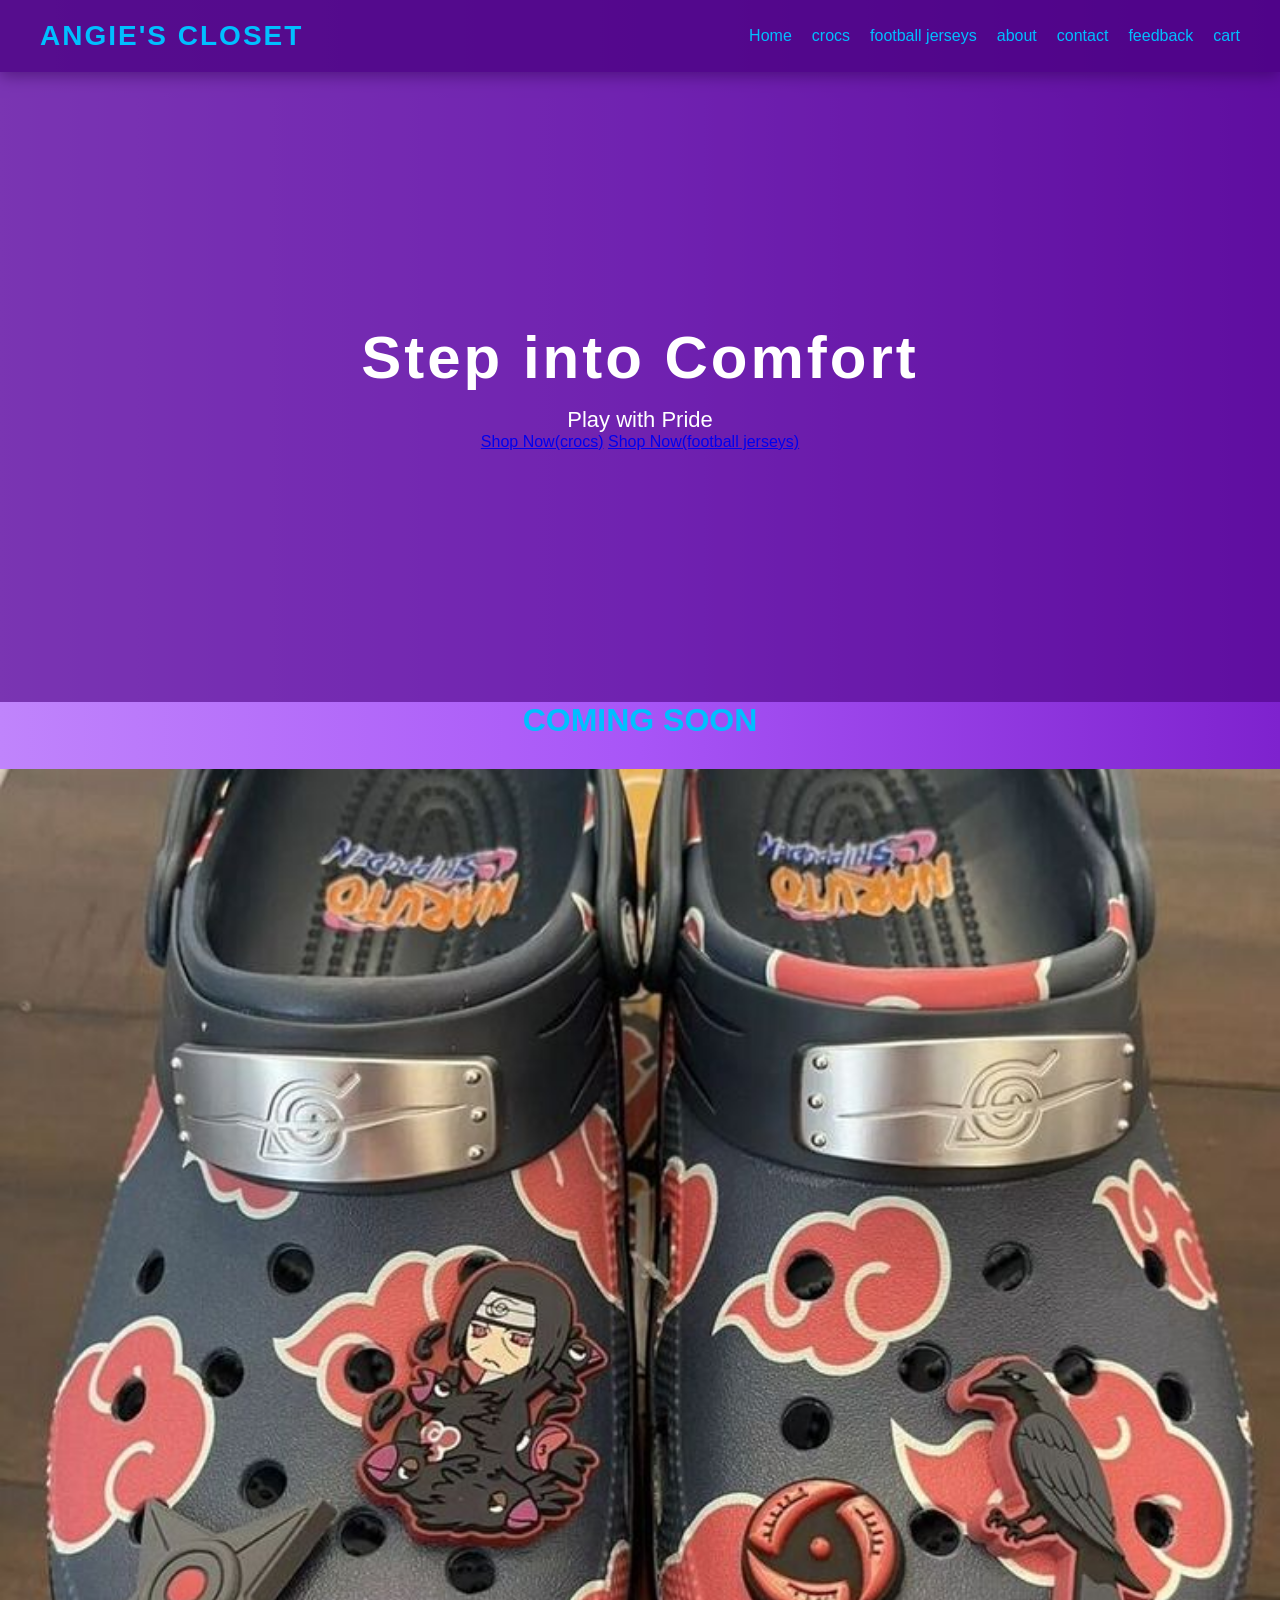
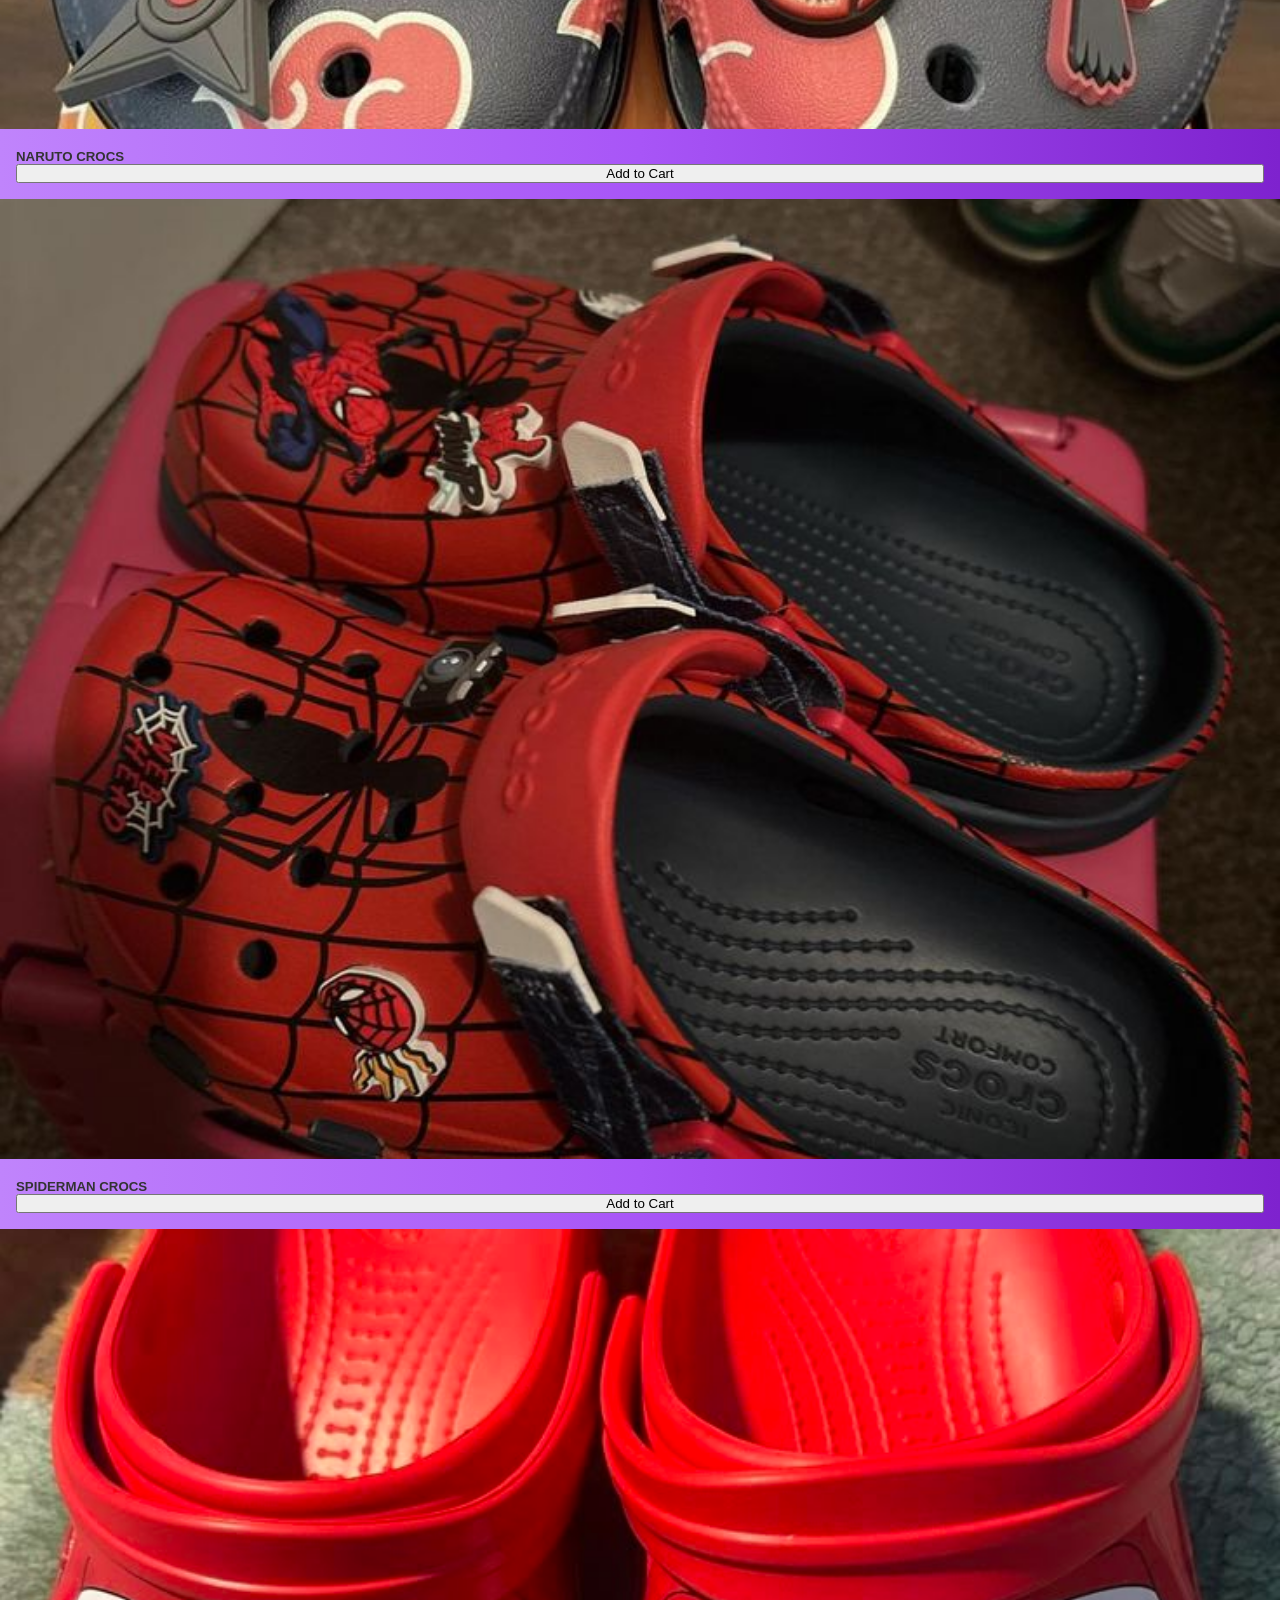
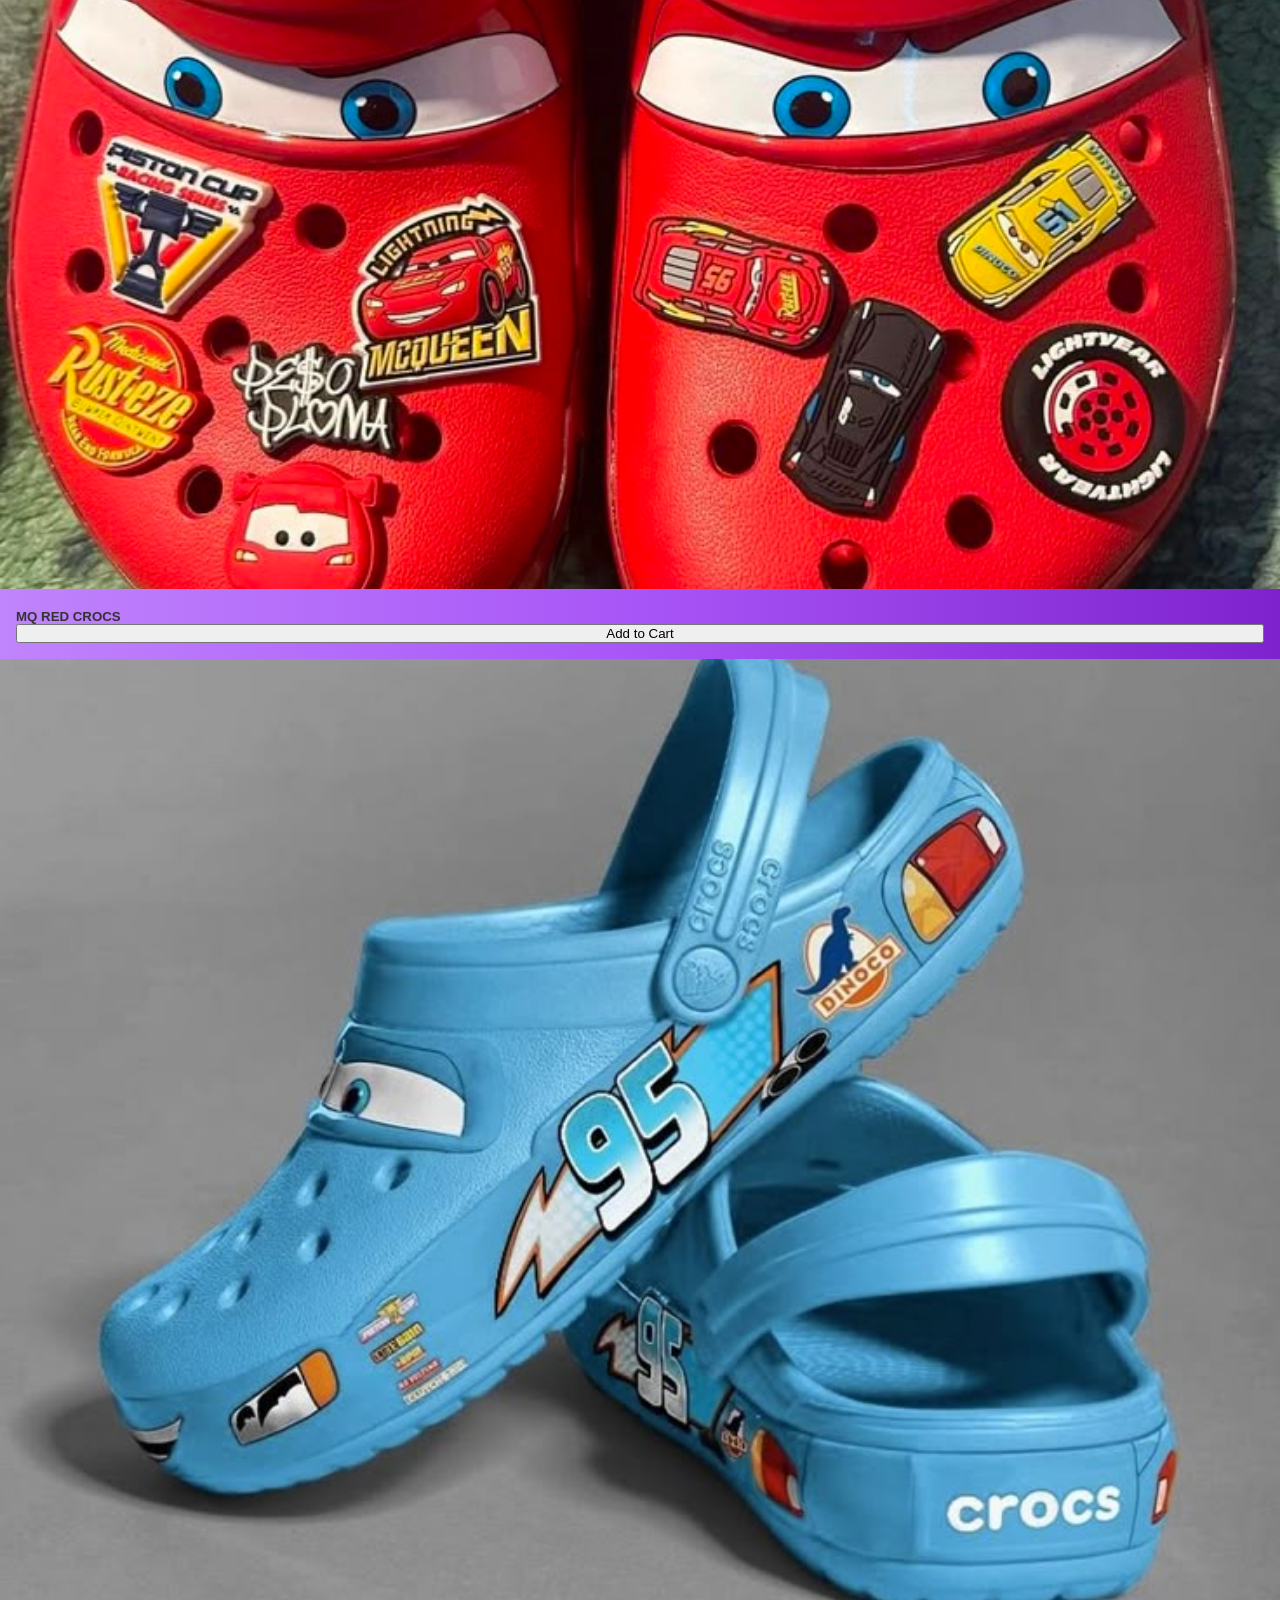
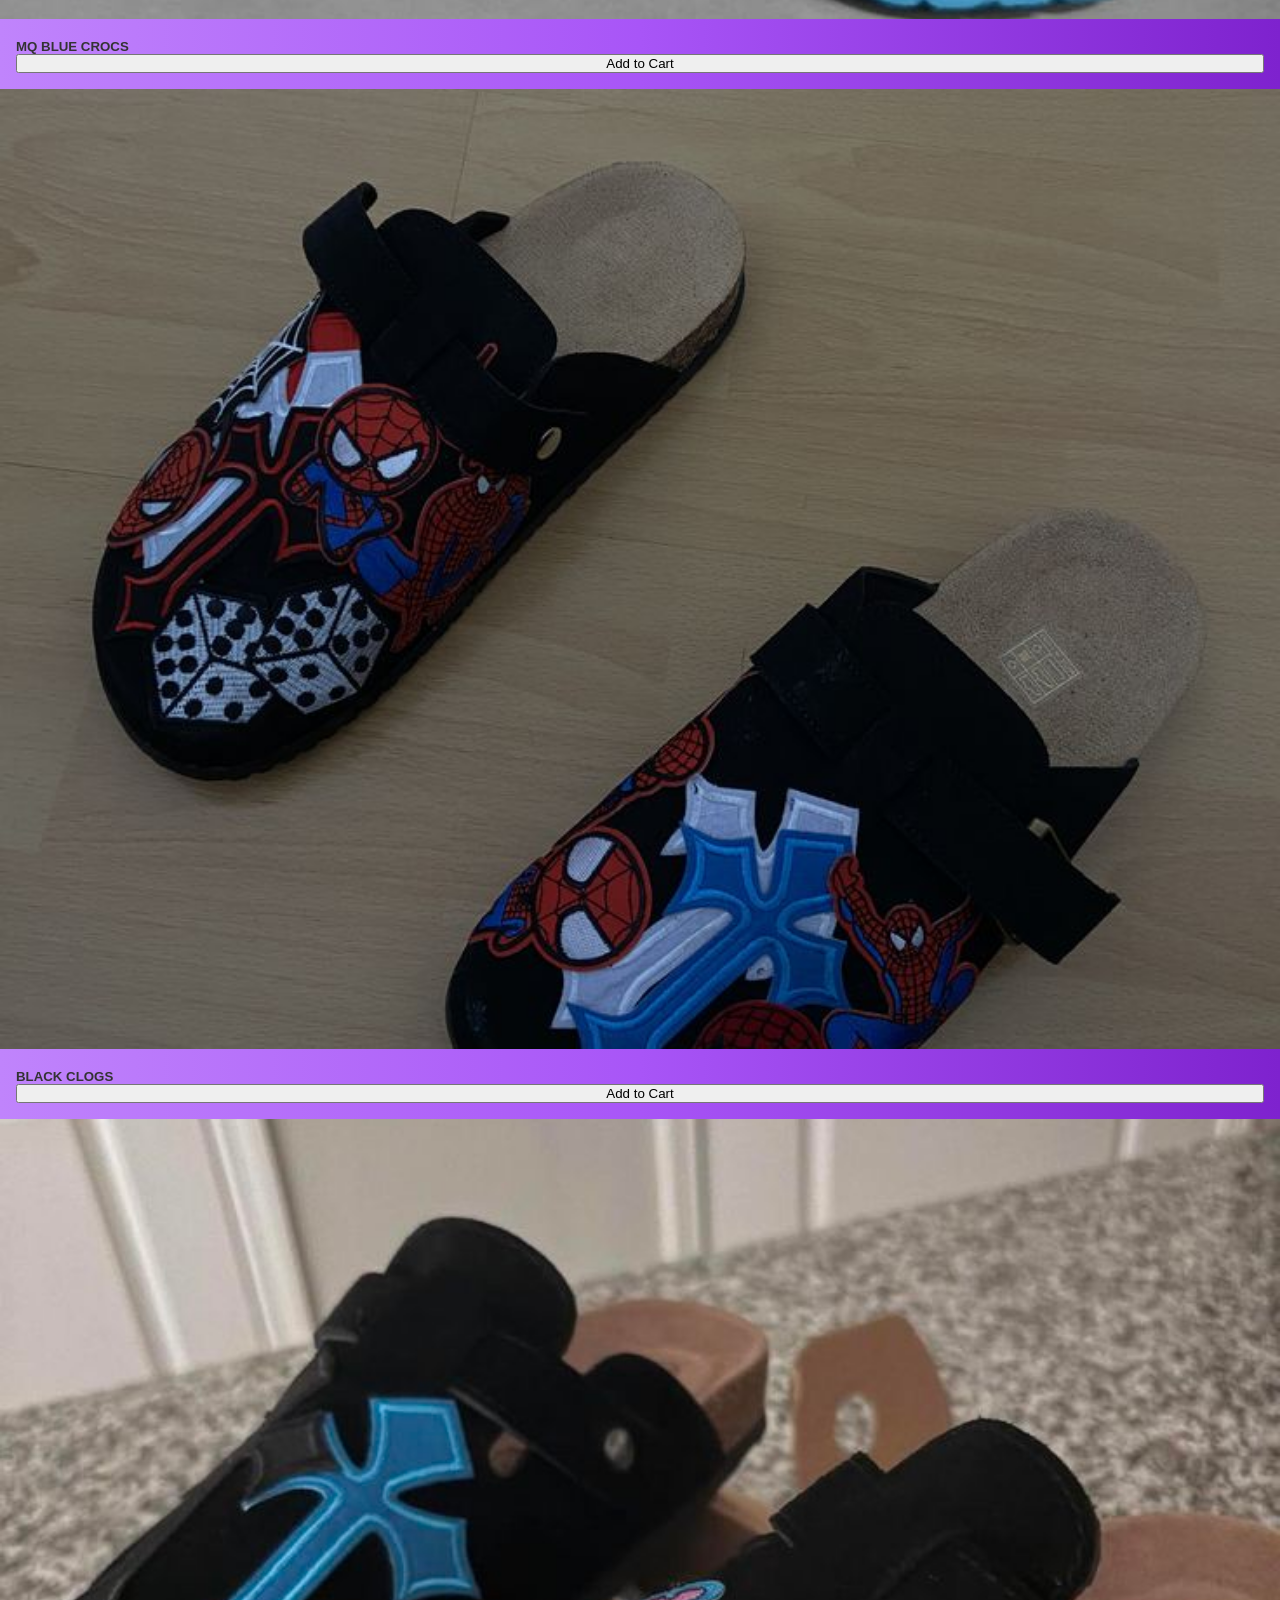
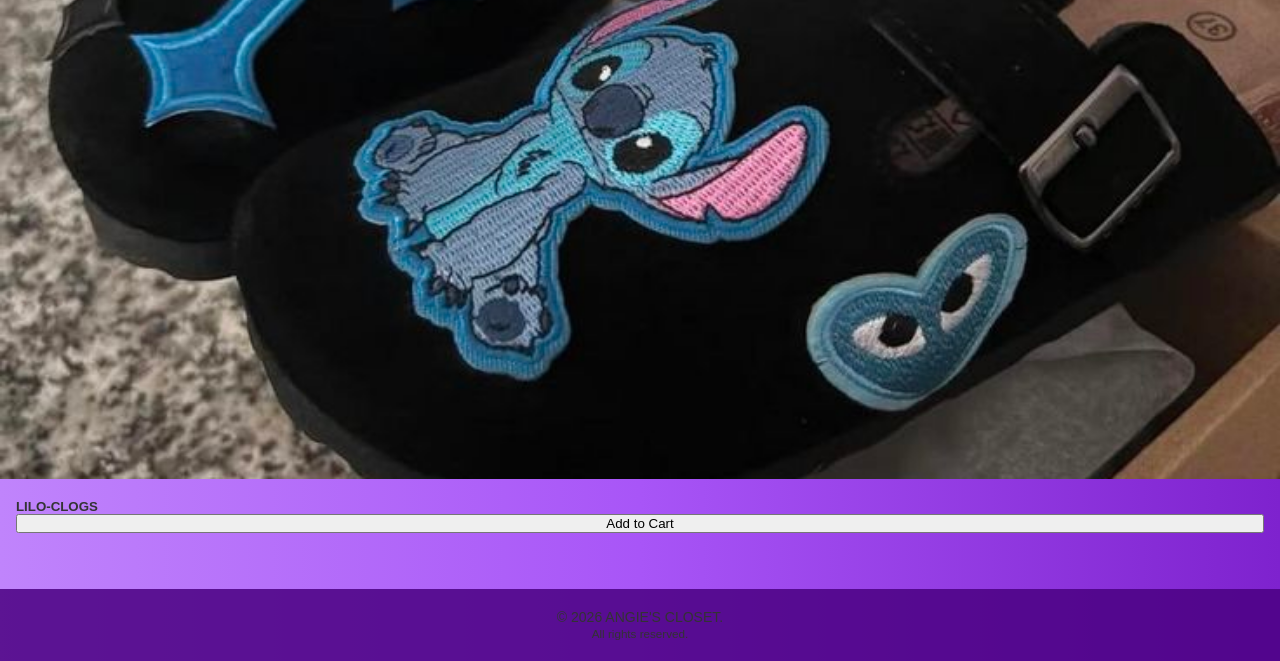
==== index.html @ 4c858412 "Refactor HTML structure for product cards" ====
<!DOCTYPE html>
<html lang="en">
<head>
  <meta charset="UTF-8">
  <meta name="viewport" content="width=device-width, initial-scale=1.0">
  <title>ANGIE'S CLOSET</title>
  <link rel="stylesheet" href="style.css">
</head>
<body>
  
  <header>
    <h1>ANGIE'S CLOSET</h1>
    <nav>
      <a href="index.html">Home</a>
      <a href="crocs.html">crocs</a>
      <a href="football jerseys.html">football jerseys</a>
      <a href="about.html">about</a>
      <a href="contact.html">contact</a>
      <a href="feedback.html">feedback</a> 
     <a href="cart.html">cart</a>
      
    </nav>
  </header>

  <!-- Hero section -->
  <section class="hero-section">
    <div class="hero-overlay"></div>
    <div class="hero-text">
      <h1 class="hero-title">Step into Comfort</h1>
      <p class="hero-subtitle">Play with Pride</p>
      <a href="crocs.html" class="btn btn-light">Shop Now(crocs)</a>

      
       <a href="football jerseys.html" class="btn btn-light">Shop Now(football jerseys)</a>
      
    </div>
  </section>
  
 <section id="COMING SOON" class="py-5">
<div class="container">
<h2 class="text-center mb-4">COMING SOON</h2>
<div class="row justify-content-center">
      <div class="row g-4">
       <div class="col-md-4 mb-4">
<div class="card">
 <img src="naruto-crocs.jpg" class="card-img-top" alt="naruto-crocs" />
 <div class="card-body">
   <h5 class="card-title">NARUTO CROCS</h5>
      <button onclick="addToCart('NARUTO CROCS' , 550)">Add to Cart</button> 

   
     </div>
  </div>
</div>       
<div class="col-md-4 mb-4">
    <div class="card">
  <img src="spiderman.jpg" class="card-img-top" alt="spiderman" />
    <div class="card-body">
      <h5 class="card-title">SPIDERMAN CROCS</h5>
       <button onclick="addToCart('SPIDERMAN CROCS' , 550)">Add to Cart</button> 


      
     </div>
   </div>
 </div>
<div class="col-md-4 mb-4">
  <div class="card">
    <img src="mred-crocs.jpg" class="card-img-top" alt="mred-crocs" />
      <div class="card-body">
        <h5 class="card-title">MQ RED CROCS</h5>
           <button onclick="addToCart('MQ RED CROCS' , 550)">Add to Cart</button> 


        
     </div>
   </div>
 </div>  
 <div class="col-md-4 mb-4">
   <div class="card">
      <img src="mblue-crocs.jpg" class="card-img-top" alt="mblue-crocs" />
        <div class="card-body">
          <h5 class="card-title">MQ BLUE CROCS</h5>
            <button onclick="addToCart('MQ BLUE CROCS' , 550)">Add to Cart</button> 


          
     </div>
   </div>
</div>    
 <div class="col-md-4 mb-4">
    <div class="card">
       <img src="black-clogs.jpg" class="card-img-top" alt="black-clogs" />
         <div class="card-body">
           <h5 class="card-title">BLACK CLOGS</h5>
             <button onclick="addToCart('BLACK CLOGS' , 350)">Add to Cart</button> 

           
     </div>
   </div>
</div>   
    <div class="col-md-4 mb-4">
      <div class="card">
        <img src="lilo-clogs.jpg" class="card-img-top" alt="lilo-clogs" />
          <div class="card-body">
             <h5 class="card-title">LILO-CLOGS</h5>
                <button onclick="addToCart('LILO-CLOGS' , 350)">Add to Cart</button> 

            
       </div>
    </div>
  </div>
</div>
</div> 
</section>
<footer class="footer text-center py-4>
  <div class="container">
    <p>&copy; 2026 ANGIE'S CLOSET.</p>
  <small>All rights reserved.</small>
  </div>
    <script>
function addToCart(name, price) {
    let cart = JSON.parse(localStorage.getItem("cart")) || [];

    cart.push({ name: name, price: price });

    localStorage.setItem("cart", JSON.stringify(cart));

    alert(name + " added to cart!");
}
</script>
   <script src="https://code.jquery.com/jquery-3.5.1.slim.min.js"></script>
  <script src="https://cdn.jsdelivr.net/npm/bootstrap@5.3.3/dist/js/bootstrap.bundle.min.js"></script>
  <script src="script.js"></script>
</body>
</html>
---- style.css ----
/* ============================
   Reset
============================ */
* {
  margin: 0;
  padding: 0;
  box-sizing: border-box;
}

/* ============================
   Body
============================ */
body {
  font-family: 'Segoe UI', Arial, sans-serif;
  background: linear-gradient(to right, #c084fc, #a855f7, #7e22ce);
  color: #333;
}

/* ============================
   Header
============================ */
header {
  display: flex;
  justify-content: space-between;
  align-items: center;
  background: rgba(75, 0, 130, 0.9); /* dark purple */
  padding: 20px 40px;
  box-shadow: 0 4px 15px rgba(0,0,0,0.5);
  flex-wrap: wrap;
}

header h1 {
  font-size: 28px;
  letter-spacing: 2px;
  color: #00bfff;
}

nav {
  display: flex;
  gap: 20px;
}

nav a {
  color: #00bfff;
  text-decoration: none;
  font-size: 16px;
  font-weight: 500;
  position: relative;
  transition: color 0.3s ease;
}

nav a:hover {
  color: #fff;
}

nav a::after {
  content: "";
  position: absolute;
  width: 0%;
  height: 2px;
  background: #00bfff;
  left: 0;
  bottom: -5px;
  transition: width 0.3s ease;
}

nav a:hover::after {
  width: 100%;
}

/* ============================
   Hero Section
============================ */
.hero-section {
  height: 70vh;
  background: url("images/index-picture.jpg") center/cover no-repeat;
  position: relative;
}

.hero-overlay {
  position: absolute;
  width: 100%;
  height: 100%;
  background: rgba(75,0,130,0.6);
}

.hero-text {
  position: relative;
  z-index: 2;
  text-align: center;
  top: 50%;
  transform: translateY(-50%);
  color: white;
}

.hero-title {
  font-size: 60px;
  letter-spacing: 3px;
  animation: fadeDown 2s ease;
}

.hero-subtitle {
  font-size: 22px;
  margin-top: 15px;
  animation: fadeUp 2s ease;
}

@keyframes fadeDown {
  from { opacity: 0; transform: translateY(-40px); }
  to { opacity: 1; transform: translateY(0); }
}

@keyframes fadeUp {
  from { opacity: 0; transform: translateY(40px); }
  to { opacity: 1; transform: translateY(0); }
}

/* ============================
   Product Grid
============================ */
main {
  max-width: 1200px;
  margin: 40px auto;
  padding: 20px;
}

h2 {
  text-align: center;
  color: #00bfff;
  margin-bottom: 30px;
  font-size: 32px;
}

.product-grid {
  display: grid;
  grid-template-columns: repeat(auto-fit, minmax(250px, 1fr));
  gap: 25px;
}

.product-card {
  background: rgba(255,255,255,0.9);
  color: #333;
}

.product-card:hover {
  transform: scale(1.03);
  box-shadow: 0 12px 35px rgba(0,0,0,0.8);
}

.product-card img {
  width: 100%;
  max-height: 250px;
  object-fit: cover;
  border-radius: 12px;
  margin-bottom: 15px;
}

.product-card h3 {
  color: #00bfff;
  margin-bottom: 10px;
}

.product-card p {
  font-size: 16px;
  margin-bottom: 10px;
}

.product-card button {
  background: #00bfff;
  border: none;
  padding: 10px 20px;
  border-radius: 8px;
  color: white;
  font-weight: bold;
  cursor: pointer;
  transition: background 0.3s ease;
}

.product-card button:hover {
  background: #0080ff;
}

/* ============================
   Pinterest Section
============================ */
.inspiration {
  text-align: center;
  margin: 40px auto;
}

.inspiration h2 {
  margin-bottom: 20px;
}

.inspiration iframe {
  margin: 10px;
  border-radius: 10px;
  box-shadow: 0 6px 20px rgba(0,0,0,0.5);
}

/* ============================
   Footer
============================ */
footer {
  margin-top: 40px;
  padding: 20px;
  background: rgba(75, 0, 130, 0.85);
  text-align: center;
  font-size: 14px;
}
.about-section {
  background: rgba(255,255,255,0.05);
  padding: 25px;
  margin: 30px 0;
  border-radius: 15px;
  box-shadow: 0 8px 25px rgba(0,0,0,0.6);
}

.about-section h2 {
  color: #00bfff;
  margin-bottom: 15px;
}

.about-section p, .about-section ul {
  font-size: 18px;
  line-height: 1.6;
}

.about-section ul {
  list-style: disc;
  margin-left: 20px;
}

.contact-info {
  background: rgba(75,0,130,0.5);
  padding: 20px;
  border-radius: 10px;
  margin: 30px 0;
}

.contact-info h3 {
  color: #00bfff;
  margin-bottom: 10px;
}

 
    .product-grid {
  display: grid;
  grid-template-columns: repeat(auto-fit, minmax(250px, 1fr));
  gap: 25px;
}

.product-card {
  background: rgba(255,255,255,0.05);
  border-radius: 15px;
  padding: 20px;
  text-align: center;
  box-shadow: 0 8px 25px rgba(0,0,0,0.6);
  transition: transform 0.3s ease, box-shadow 0.3s ease;
}

.product-card:hover {
  transform: scale(1.03);
  box-shadow: 0 12px 35px rgba(0,0,0,0.8);
}

.product-card img {
  width: 100%;
  max-height: 250px;
  object-fit: cover;
  border-radius: 12px;
  margin-bottom: 15px;
}

.product-card h3 {
  color: #00bfff;
  margin-bottom: 10px;
}

.product-card p {
  font-size: 16px;
  margin-bottom: 10px;
}

.product-card button {
  background: #00bfff;
  border: none;
  padding: 10px 20px;
  border-radius: 8px;
  color: white;
  font-weight: bold;
  cursor: pointer;
  transition: background 0.3s ease;
}

.product-card button:hover {
  background: #0080ff;
}
.hero {
  background-image: url('images/index-picture.jpg');
  background-size: fill;
  background-position: center;
  height: 50vh;
  display: flex;
  justify-content: center;
  align-items: center;
}
 
.hero .container {
  text-align: center;
  color: #65b4d5;
}
 
.hero .display-4 {
  font-size: 3rem;
  font-weight: bold;
}
 
.hero .lead {
  font-size: 1.5rem;
}
 
.hero .btn {
  font-size: 1.2rem;
  padding: 12px 30px;
  background-color: #1c69d4;
  color: #65b4d5;
  border: none;
  border-radius: 25px;
  transition: all 0.3s ease;
}
 
.hero .btn:hover {
  background-color: #0b3a82;
  color: #65b4d5;
  transform: scale(1.1);
}
card {
  position: relative;
  height: 100%;
  display: flex;
  flex-direction: column;
  overflow: hidden;
  border-radius: 15px;
  box-shadow: 0 6px 12px rgba(0,0,0,0.1);
  transition: transform 0.3s ease, box-shadow 0.3s ease;
  background-color: #fff5f8;
}
 
 
.card:hover {
  transform: translateY(-8px);
  box-shadow: 0 12px 20px rgba(0,0,0,0.15);
}
 
.card-img-top {
  width: 100%;
  height: auto;
  aspect-ratio: 4 / 3;
  object-fit: cover;
  transition: transform 0.3s ease;
}
 
.card:hover .card-img-top {
  transform: scale(1.05);
}
 
 
.card-hover-info {
  position: absolute;
  bottom: 0;
  left: 0;
  width: 100%;
  background: rgba(255, 255, 255, 0.95);
  padding: 1rem;
  opacity: 0;
  transform: translateY(100%);
  transition: all 0.4s ease;
  z-index: 2;
}
 
 
.card:hover .card-hover-info {
  opacity: 1;
  transform: translateY(0);
}
 
 
.card-body {
  position: relative;
  z-index: 1;
  background: transparent;
  padding: 1rem;
  display: flex;
  flex-direction: column;
  justify-content: space-between;
}
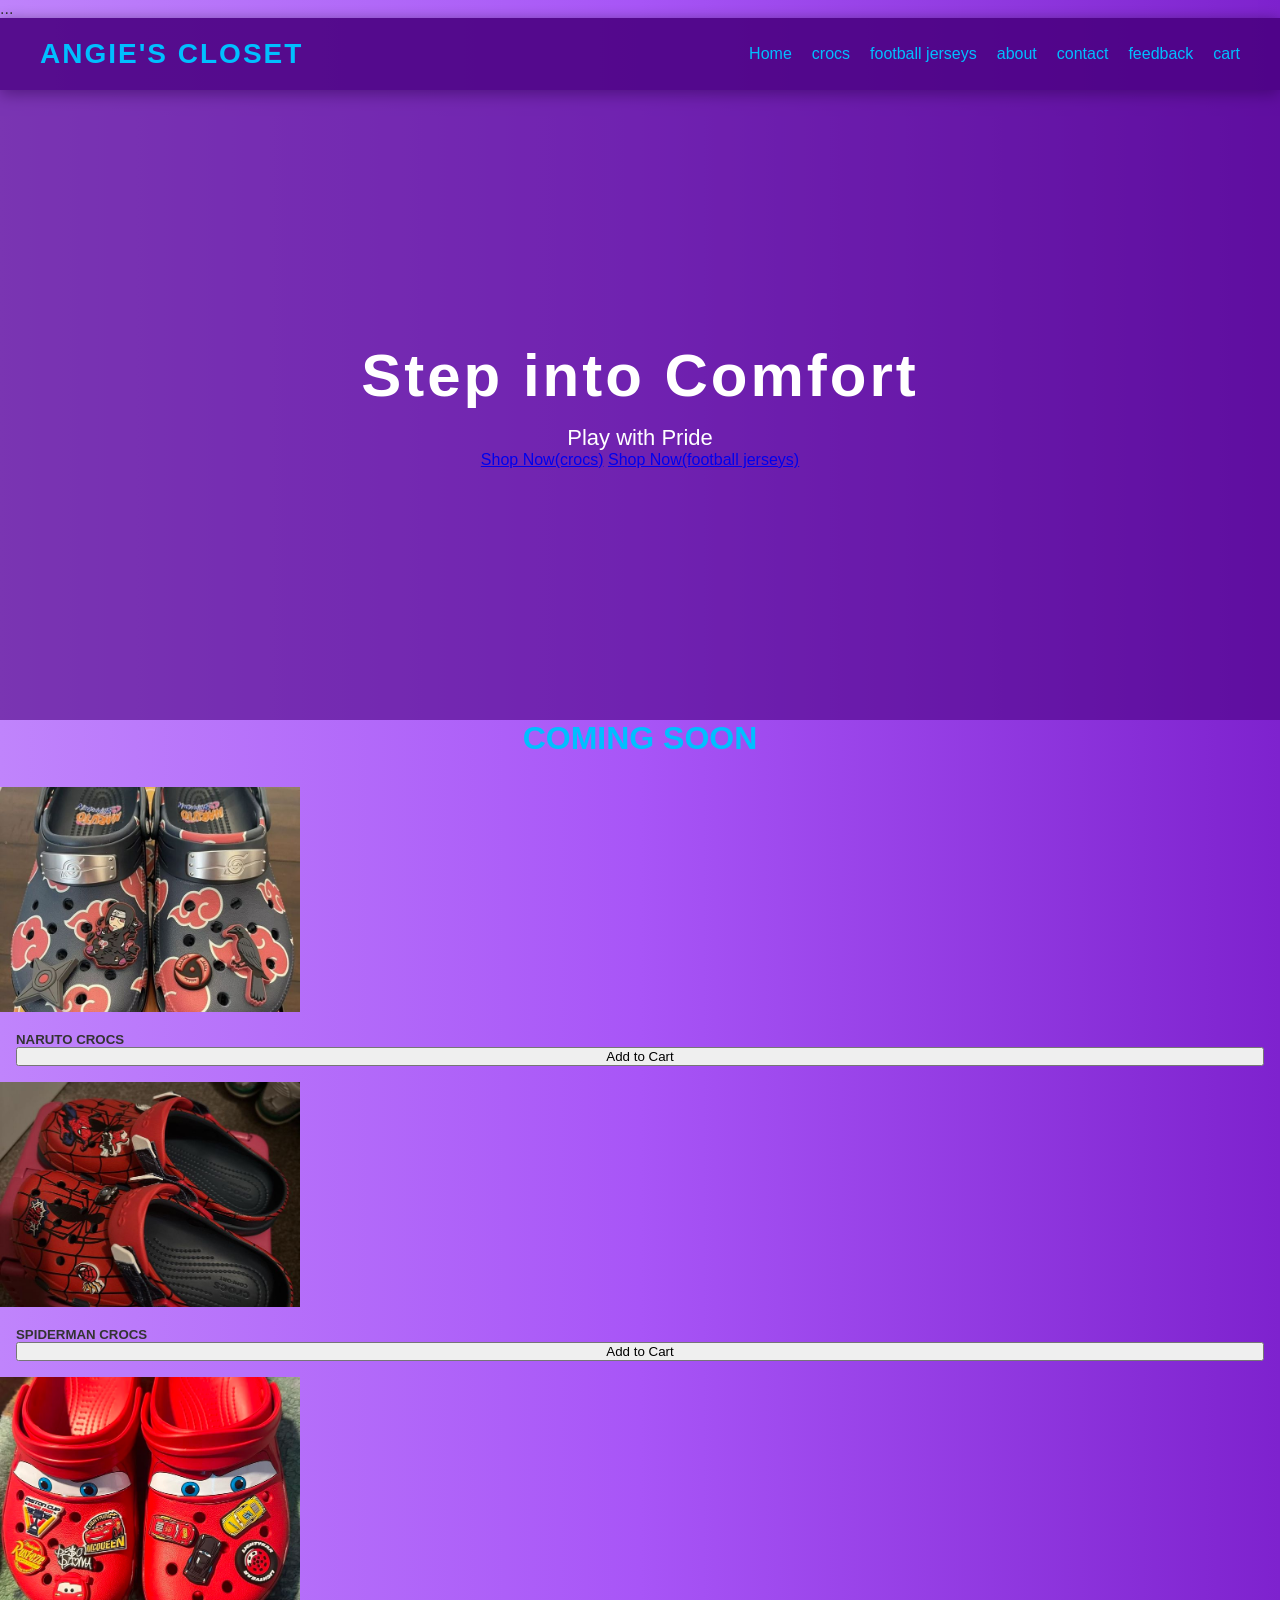
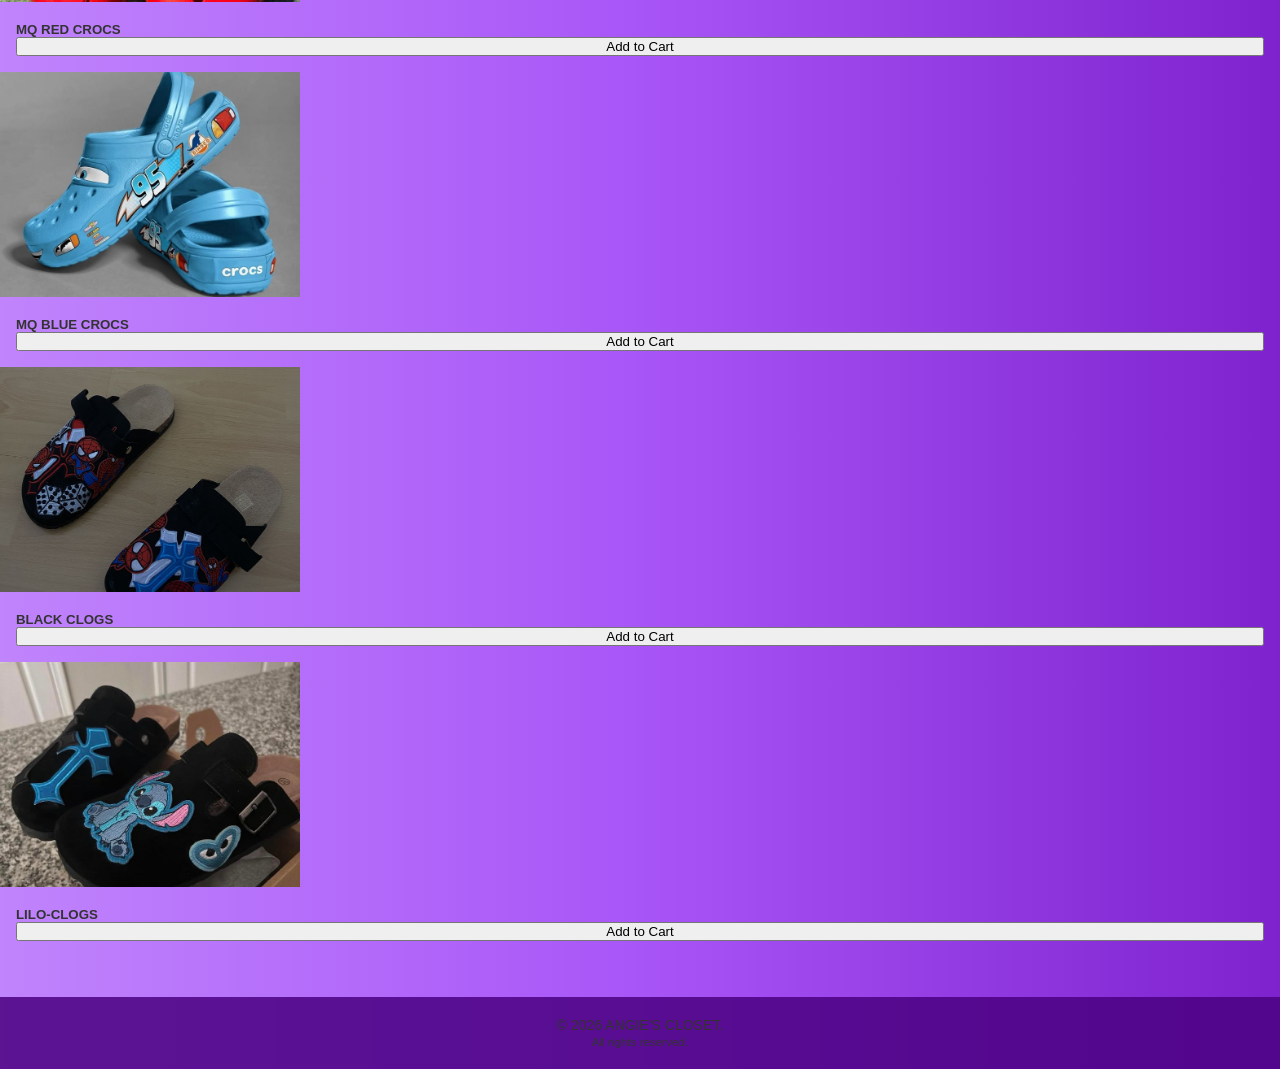
==== commit 80027b57: "Add CSS styles for card images in index.html Add internal CSS styles for card images." ====
--- a/index.html
+++ b/index.html
@@ -5,6 +5,16 @@
   <meta name="viewport" content="width=device-width, initial-scale=1.0">
   <title>ANGIE'S CLOSET</title>
   <link rel="stylesheet" href="style.css">
+</head>
+<head>
+  ...
+  <style>
+    .card-img-top{
+      width: 100;
+      height: auto;
+      max-width: 300px;
+    }
+  </style>
 </head>
 <body>
   
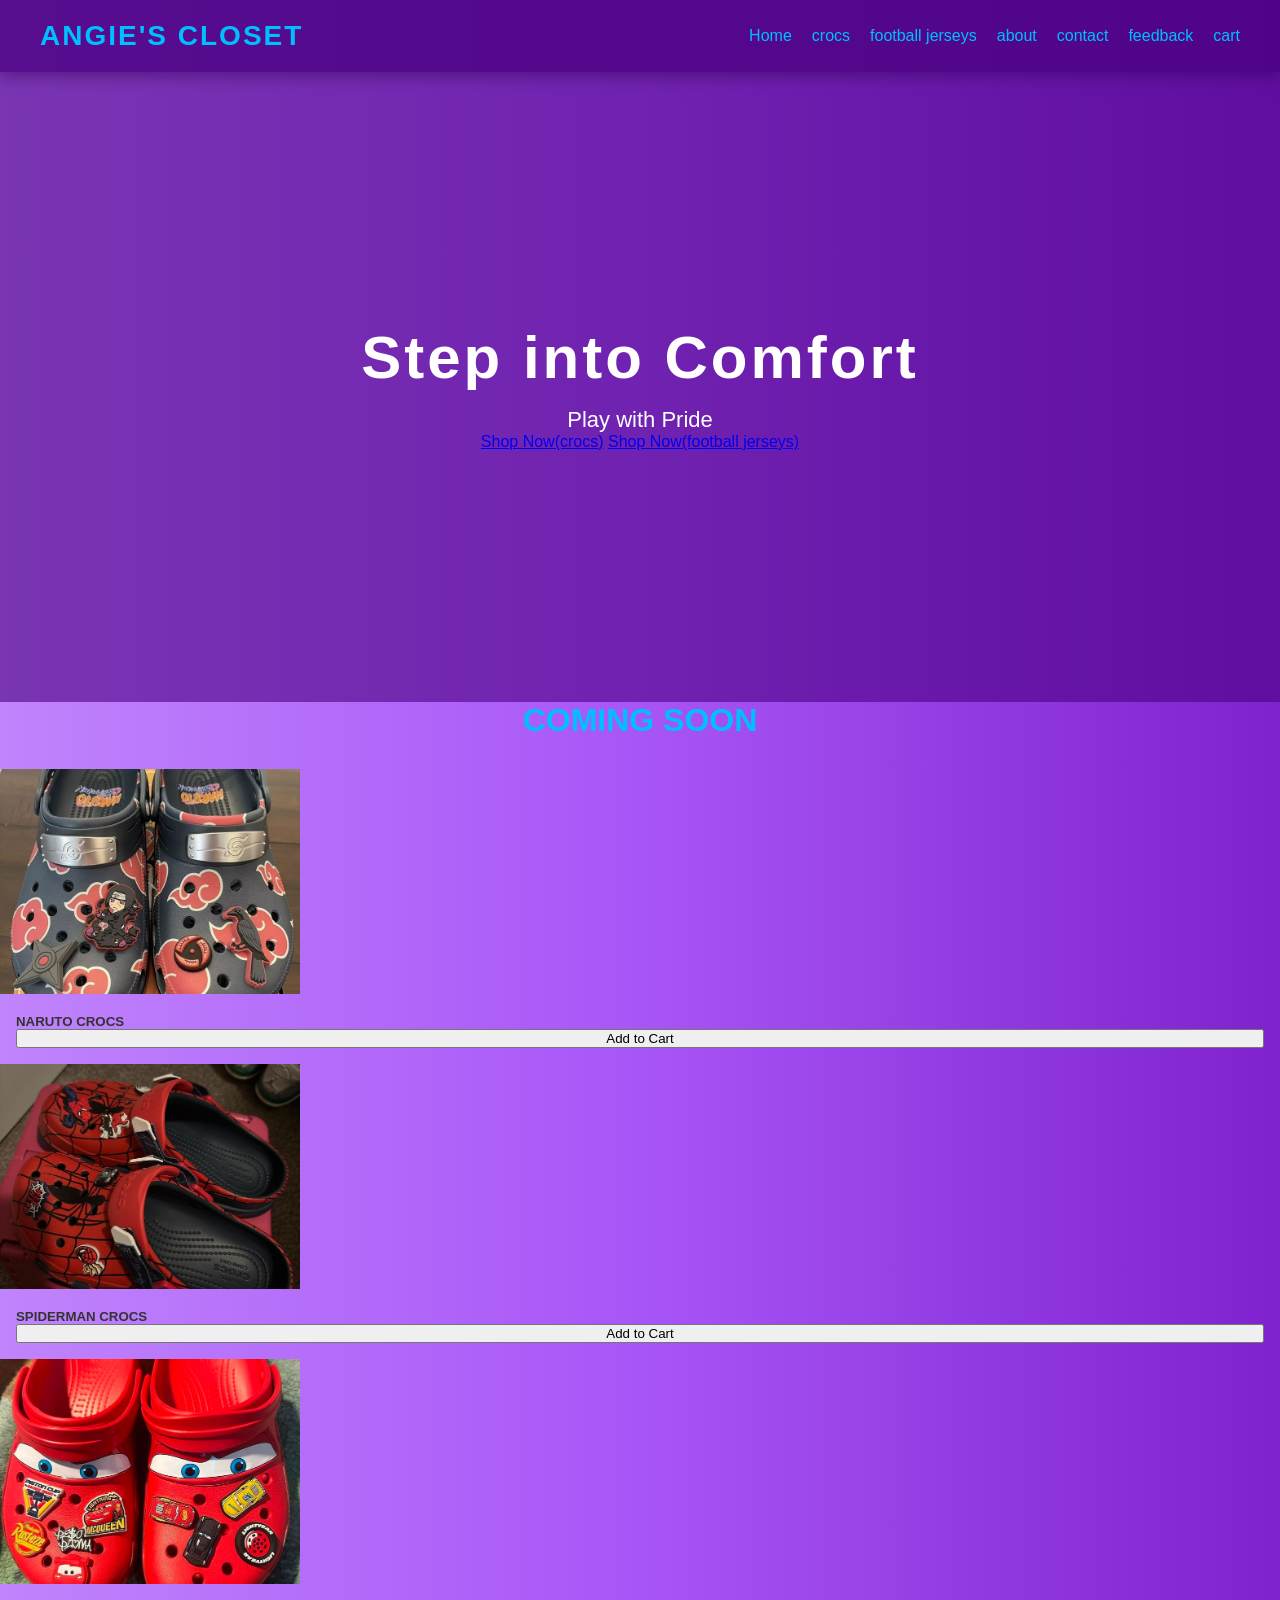
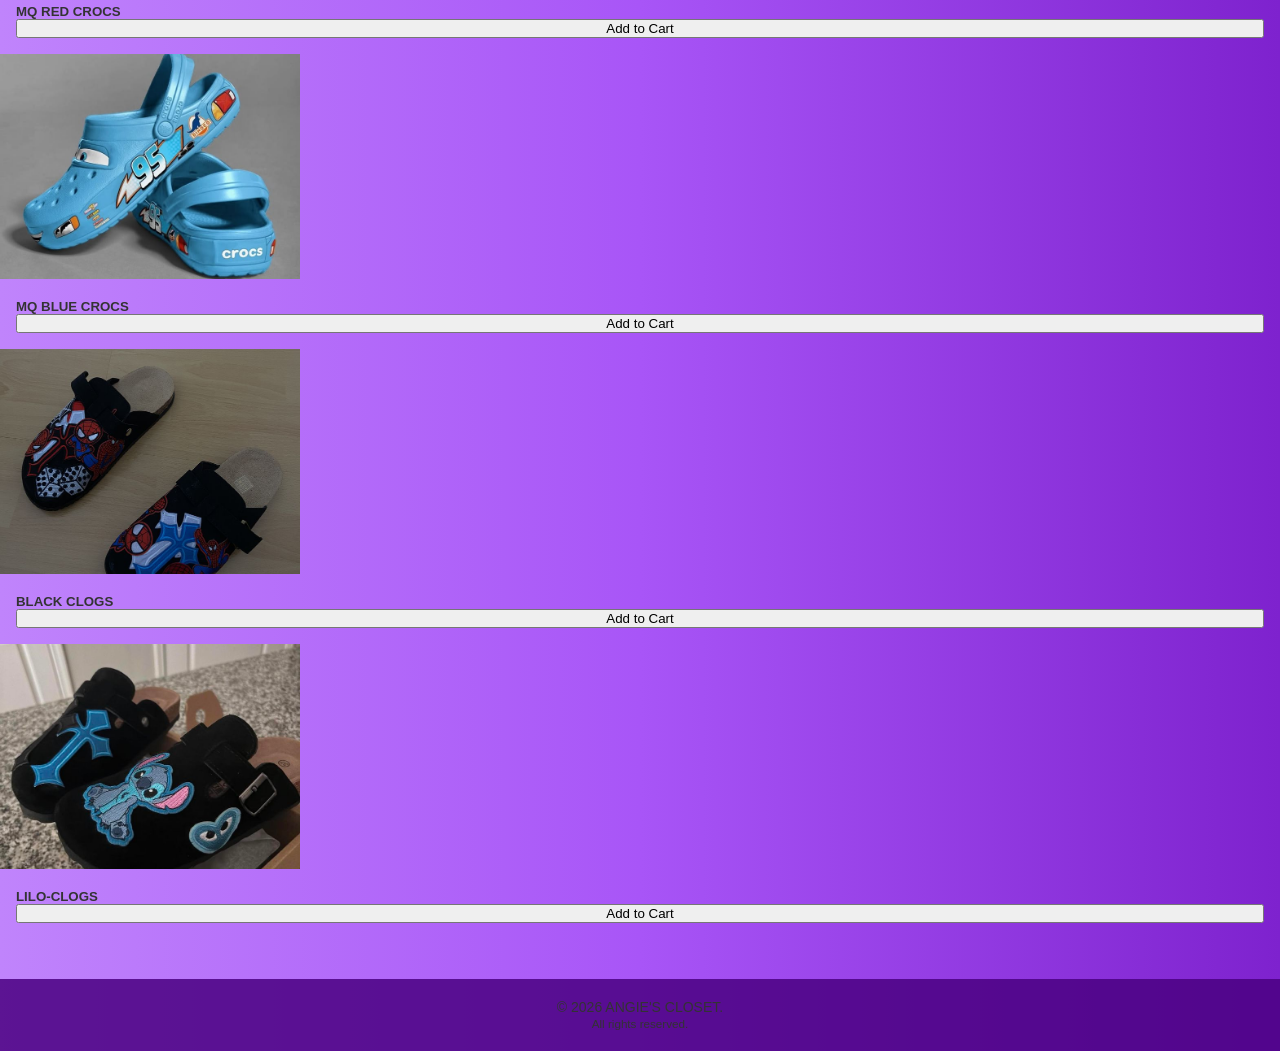
==== commit 5100131e: "Update card image width in index.html Change the width of the card image from 100 to 10." ====
--- a/index.html
+++ b/index.html
@@ -7,10 +7,10 @@
   <link rel="stylesheet" href="style.css">
 </head>
 <head>
-  ...
+
   <style>
     .card-img-top{
-      width: 100;
+      width: 10;
       height: auto;
       max-width: 300px;
     }
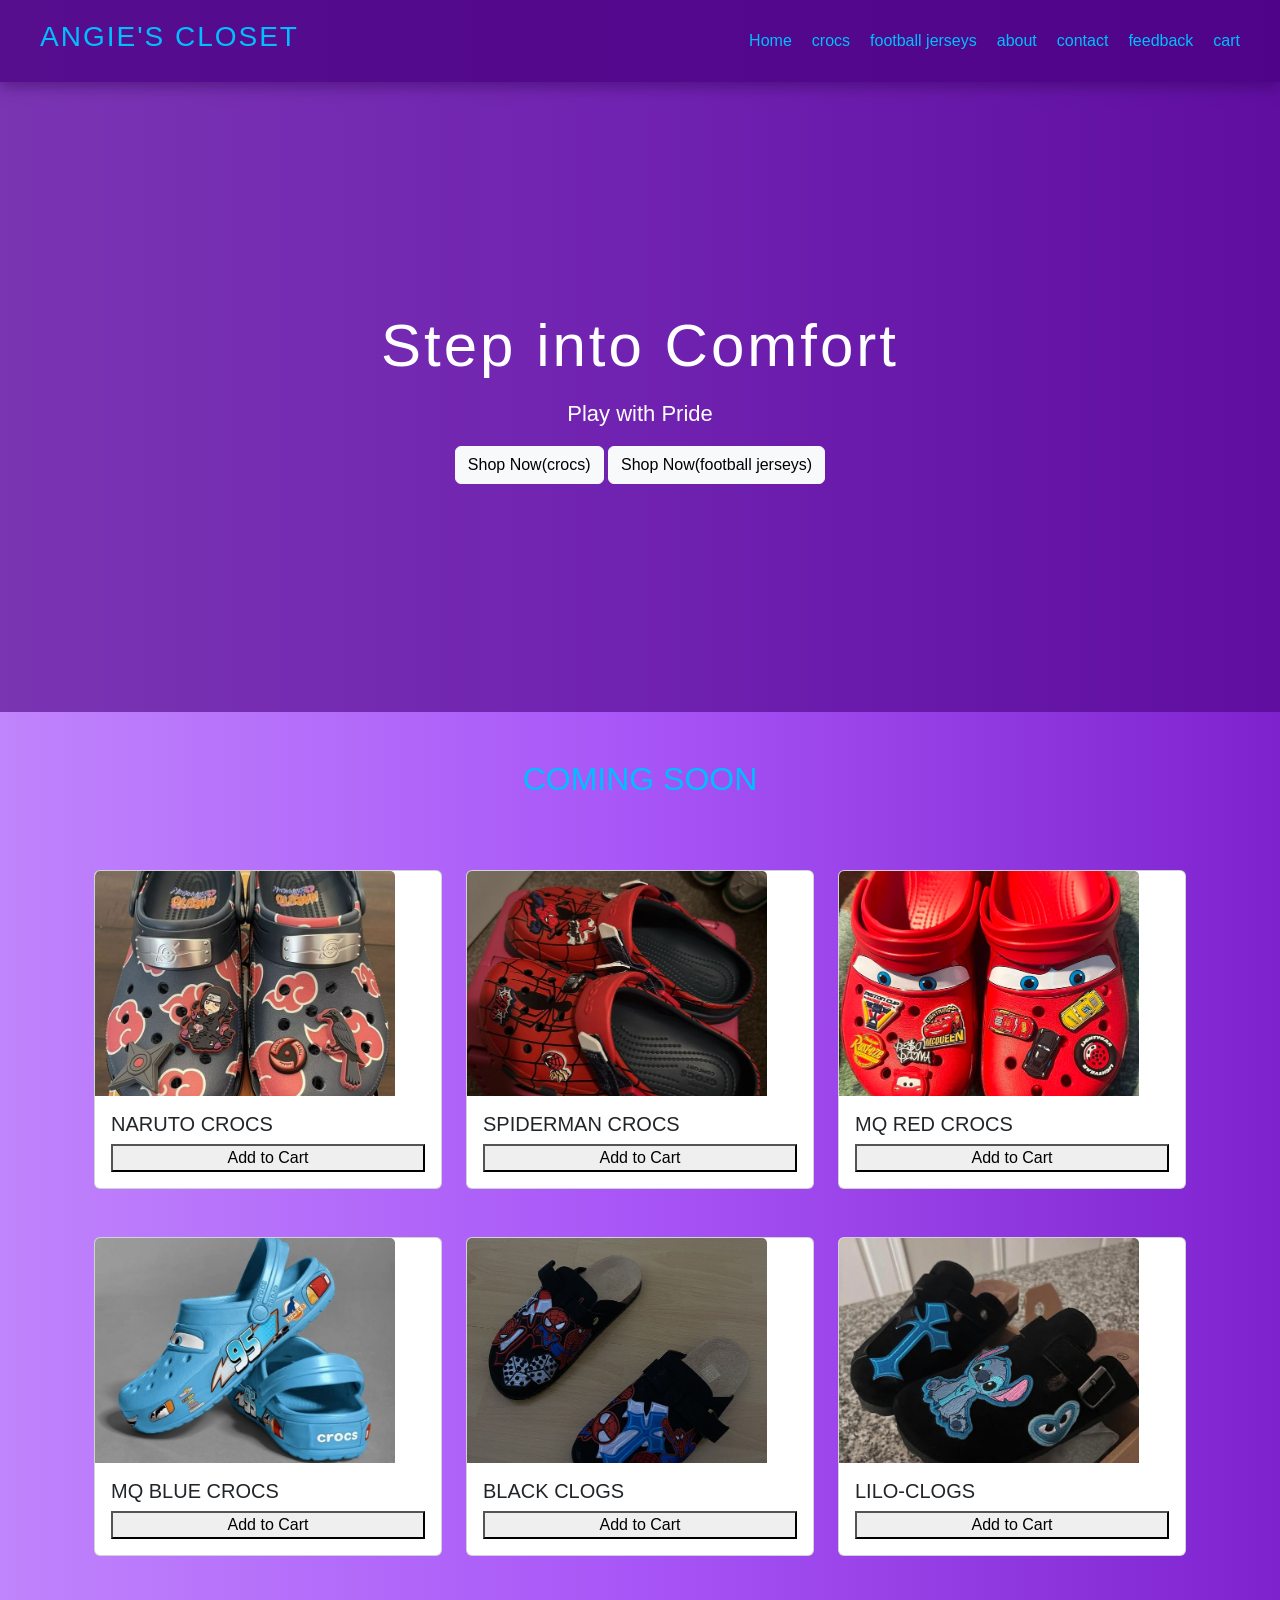
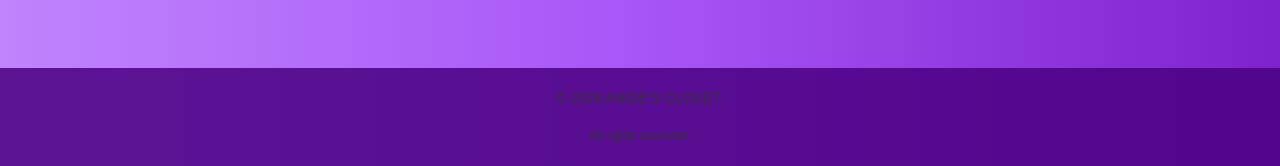
==== commit 538fd5f7: "Add Bootstrap CSS link to index.html" ====
--- a/index.html
+++ b/index.html
@@ -4,6 +4,7 @@
   <meta charset="UTF-8">
   <meta name="viewport" content="width=device-width, initial-scale=1.0">
   <title>ANGIE'S CLOSET</title>
+  <link href="https://cdn.jsdelivr.net/npm/bootstrap@5.3.3/dist/css/bootstrap.min.css" rel="stylesheet" />
   <link rel="stylesheet" href="style.css">
 </head>
 <head>
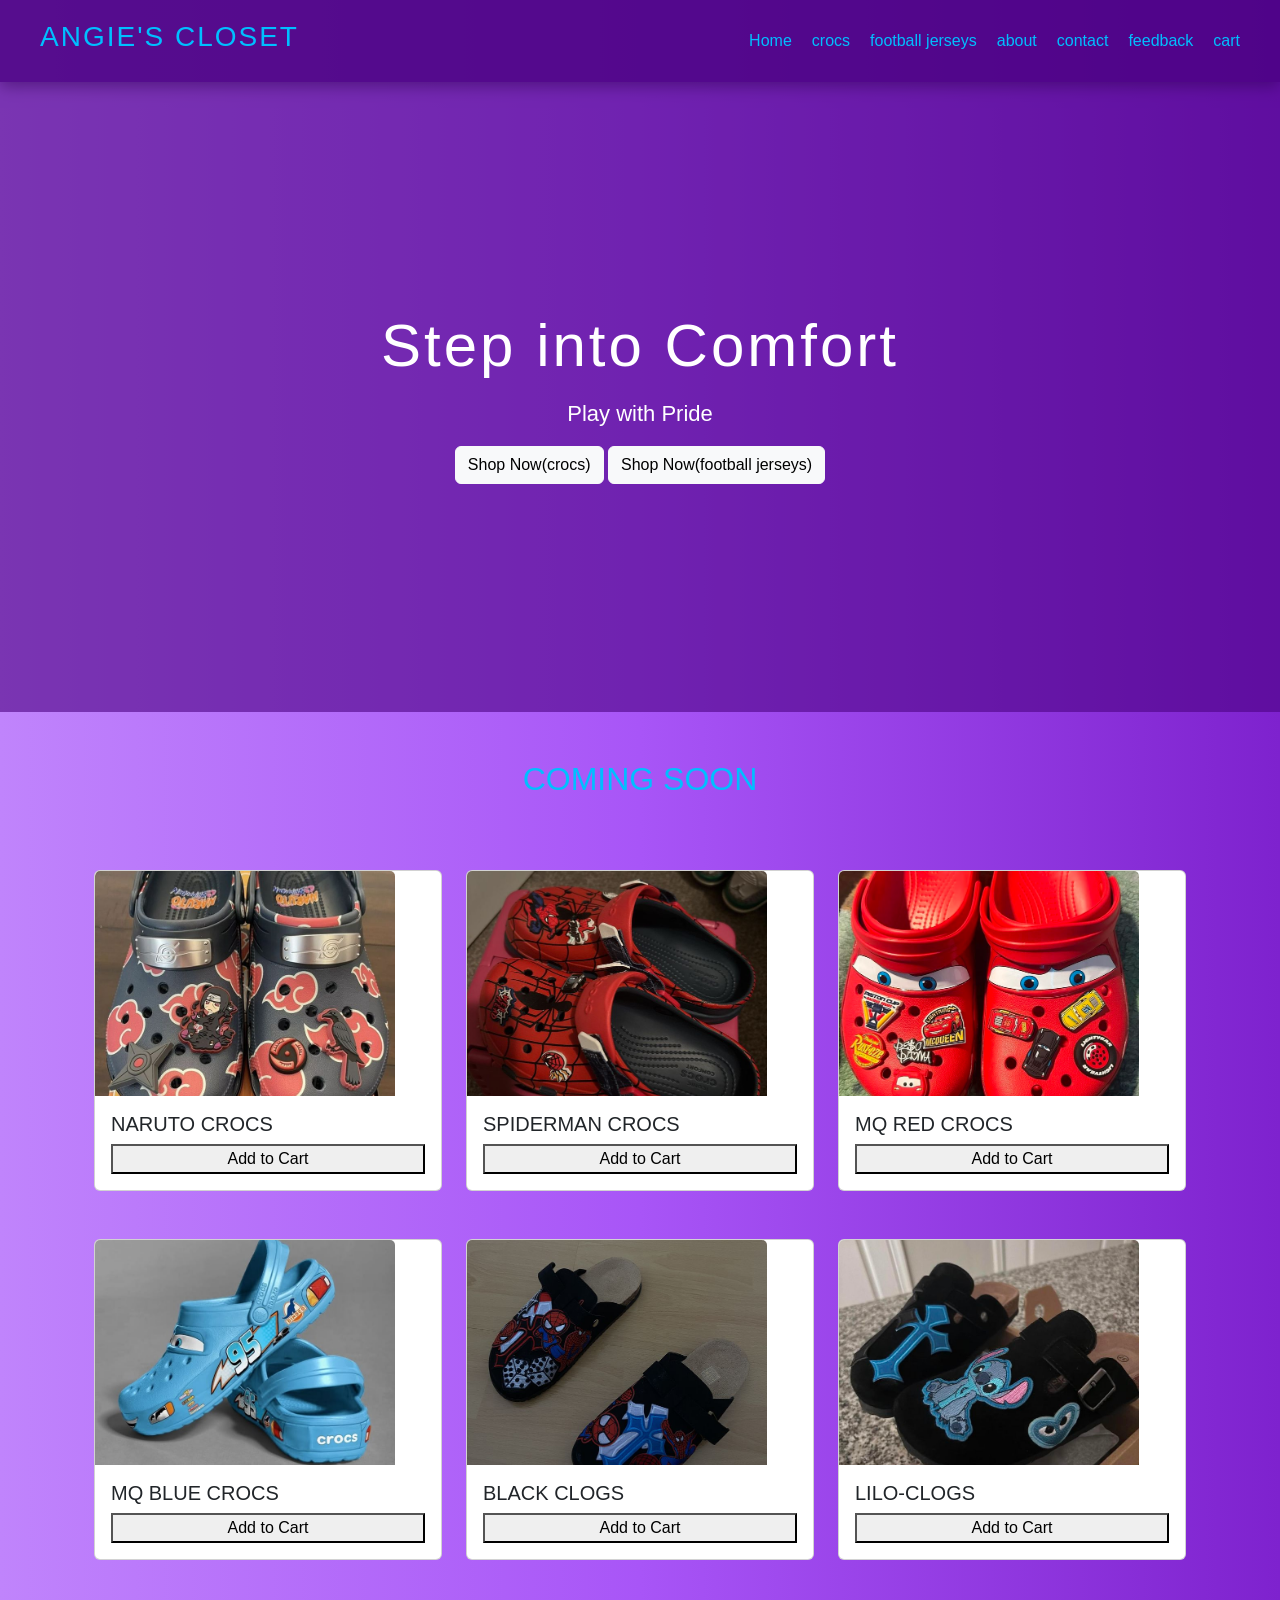
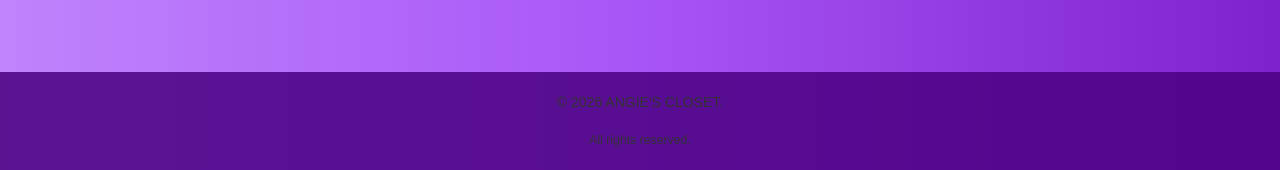
==== commit 047462fd: "Remove comment for hero section in index.html" ====
--- a/index.html
+++ b/index.html
@@ -33,7 +33,7 @@
     </nav>
   </header>
 
-  <!-- Hero section -->
+  
   <section class="hero-section">
     <div class="hero-overlay"></div>
     <div class="hero-text">
--- a/style.css
+++ b/style.css
@@ -1,29 +1,23 @@
-/* ============================
-   Reset
-============================ */
-* {
+
+ {
   margin: 0;
   padding: 0;
   box-sizing: border-box;
 }
 
-/* ============================
-   Body
-============================ */
+
 body {
   font-family: 'Segoe UI', Arial, sans-serif;
   background: linear-gradient(to right, #c084fc, #a855f7, #7e22ce);
   color: #333;
 }
 
-/* ============================
-   Header
-============================ */
+
 header {
   display: flex;
   justify-content: space-between;
   align-items: center;
-  background: rgba(75, 0, 130, 0.9); /* dark purple */
+  background: rgba(75, 0, 130, 0.9);
   padding: 20px 40px;
   box-shadow: 0 4px 15px rgba(0,0,0,0.5);
   flex-wrap: wrap;
@@ -68,9 +62,7 @@
   width: 100%;
 }
 
-/* ============================
-   Hero Section
-============================ */
+
 .hero-section {
   height: 70vh;
   background: url("images/index-picture.jpg") center/cover no-repeat;
@@ -115,9 +107,7 @@
   to { opacity: 1; transform: translateY(0); }
 }
 
-/* ============================
-   Product Grid
-============================ */
+
 main {
   max-width: 1200px;
   margin: 40px auto;
@@ -180,9 +170,7 @@
   background: #0080ff;
 }
 
-/* ============================
-   Pinterest Section
-============================ */
+
 .inspiration {
   text-align: center;
   margin: 40px auto;
@@ -198,9 +186,6 @@
   box-shadow: 0 6px 20px rgba(0,0,0,0.5);
 }
 
-/* ============================
-   Footer
-============================ */
 footer {
   margin-top: 40px;
   padding: 20px;
@@ -217,7 +202,7 @@
 }
 
 .about-section h2 {
-  color: #00bfff;
+  color: #ffb6c1;
   margin-bottom: 15px;
 }
 
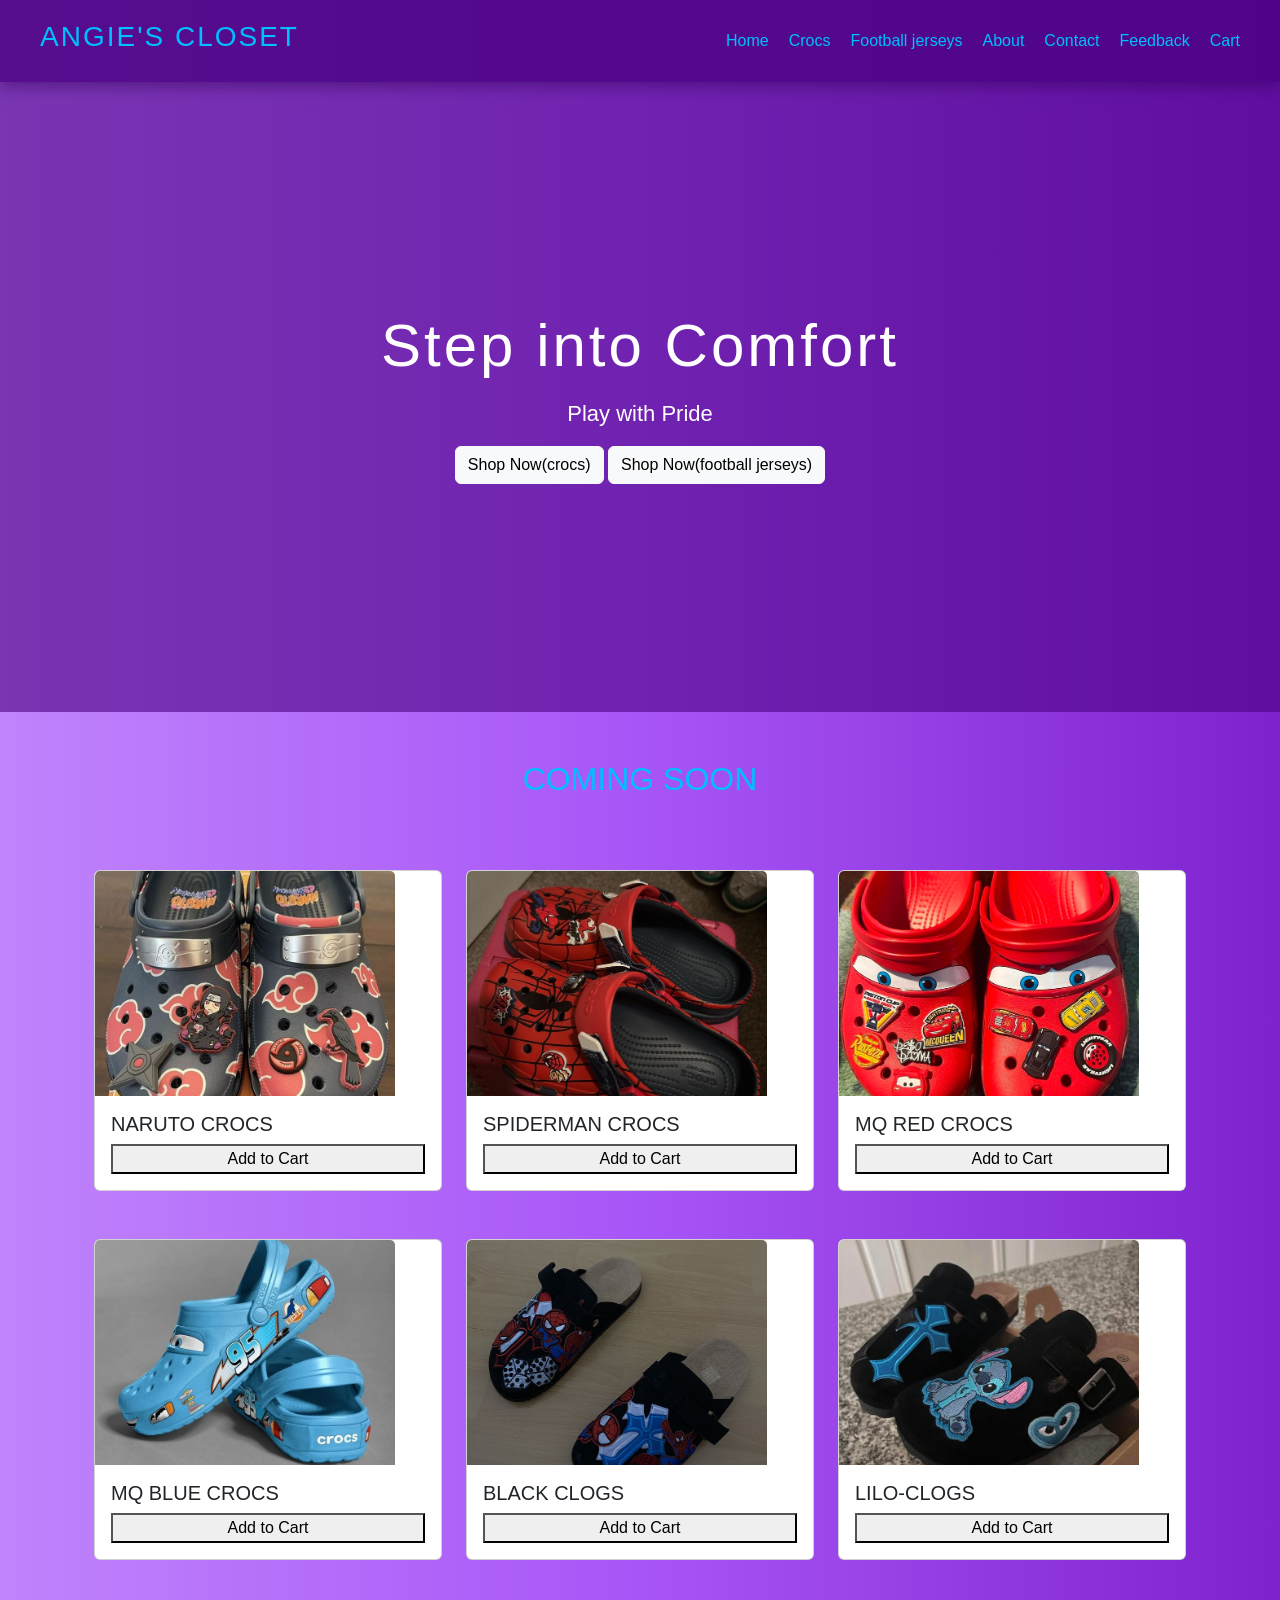
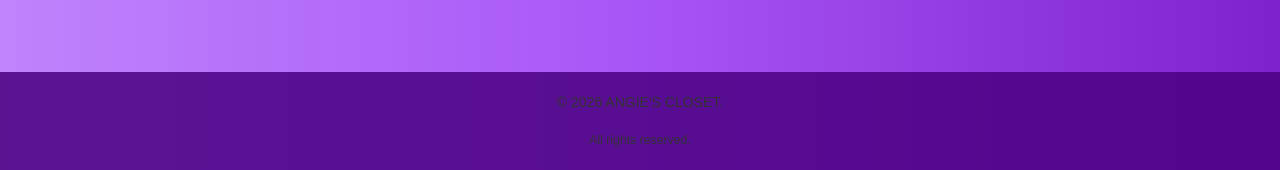
==== commit 85d5fc75: "Update navigation links with proper capitalization" ====
--- a/index.html
+++ b/index.html
@@ -23,12 +23,12 @@
     <h1>ANGIE'S CLOSET</h1>
     <nav>
       <a href="index.html">Home</a>
-      <a href="crocs.html">crocs</a>
-      <a href="football jerseys.html">football jerseys</a>
-      <a href="about.html">about</a>
-      <a href="contact.html">contact</a>
-      <a href="feedback.html">feedback</a> 
-     <a href="cart.html">cart</a>
+      <a href="crocs.html">Crocs</a>
+      <a href="football jerseys.html">Football jerseys</a>
+      <a href="about.html">About</a>
+      <a href="contact.html">Contact</a>
+      <a href="feedback.html">Feedback</a> 
+     <a href="cart.html">Cart</a>
       
     </nav>
   </header>
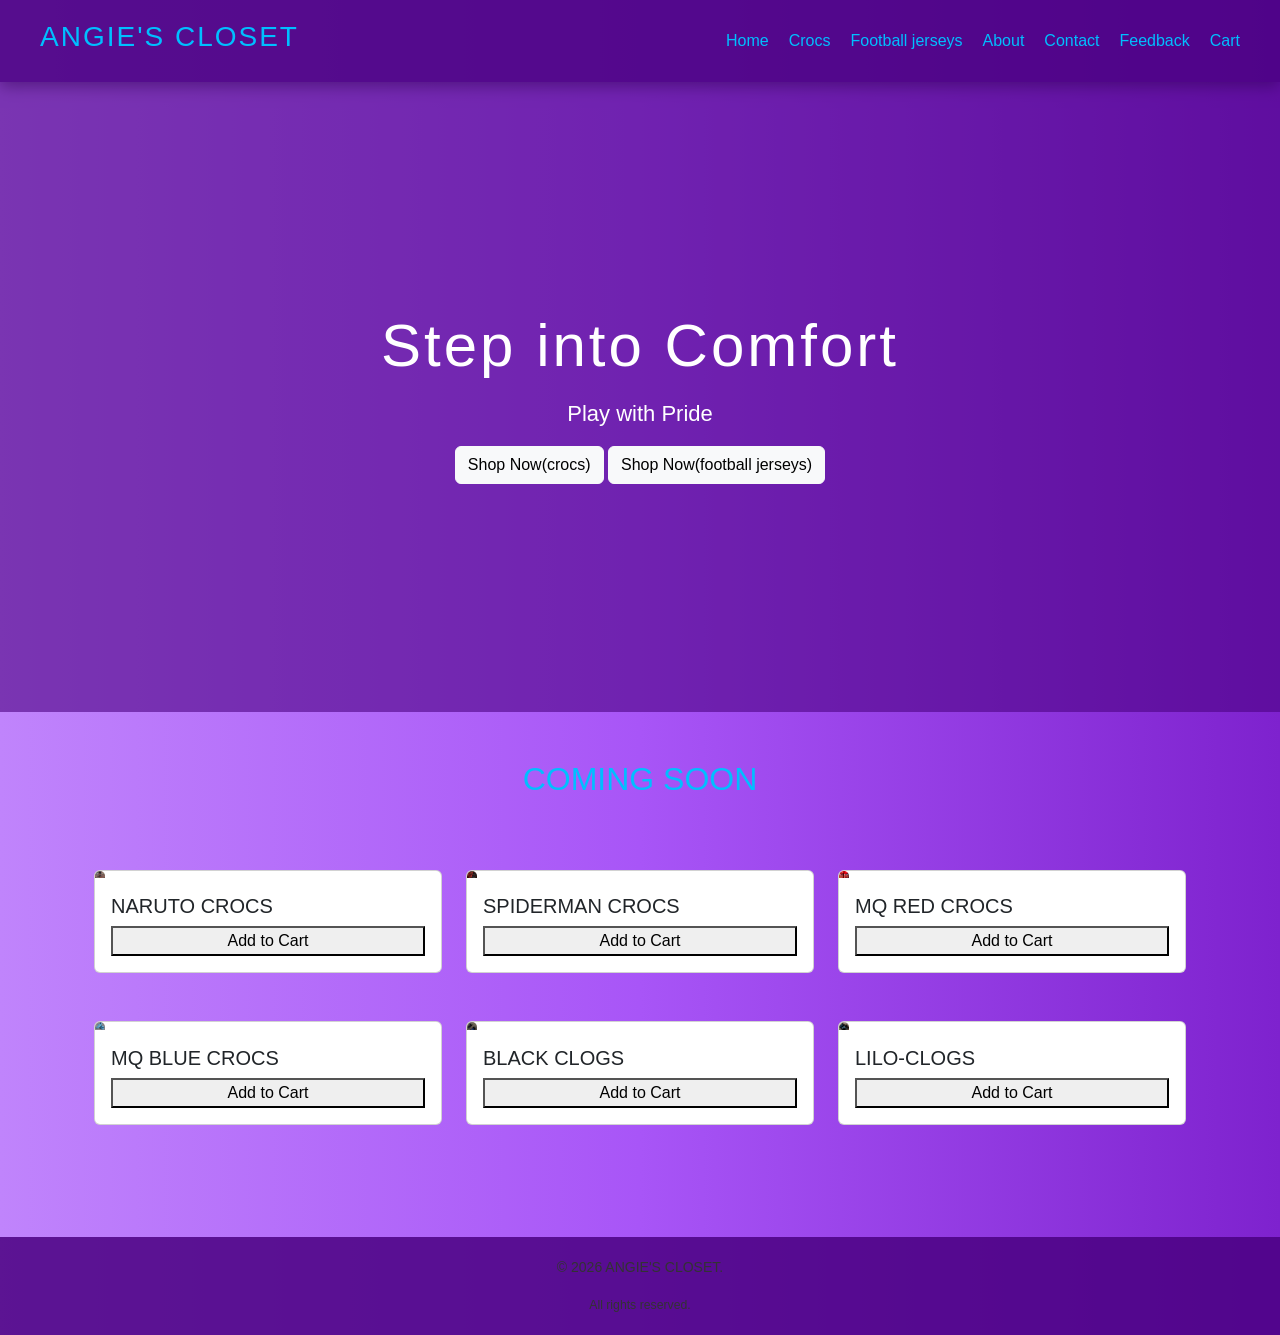
==== commit a089749e: "Fix card image width by adding 'px' unit" ====
--- a/index.html
+++ b/index.html
@@ -11,7 +11,7 @@
 
   <style>
     .card-img-top{
-      width: 10;
+      width: 10px;
       height: auto;
       max-width: 300px;
     }
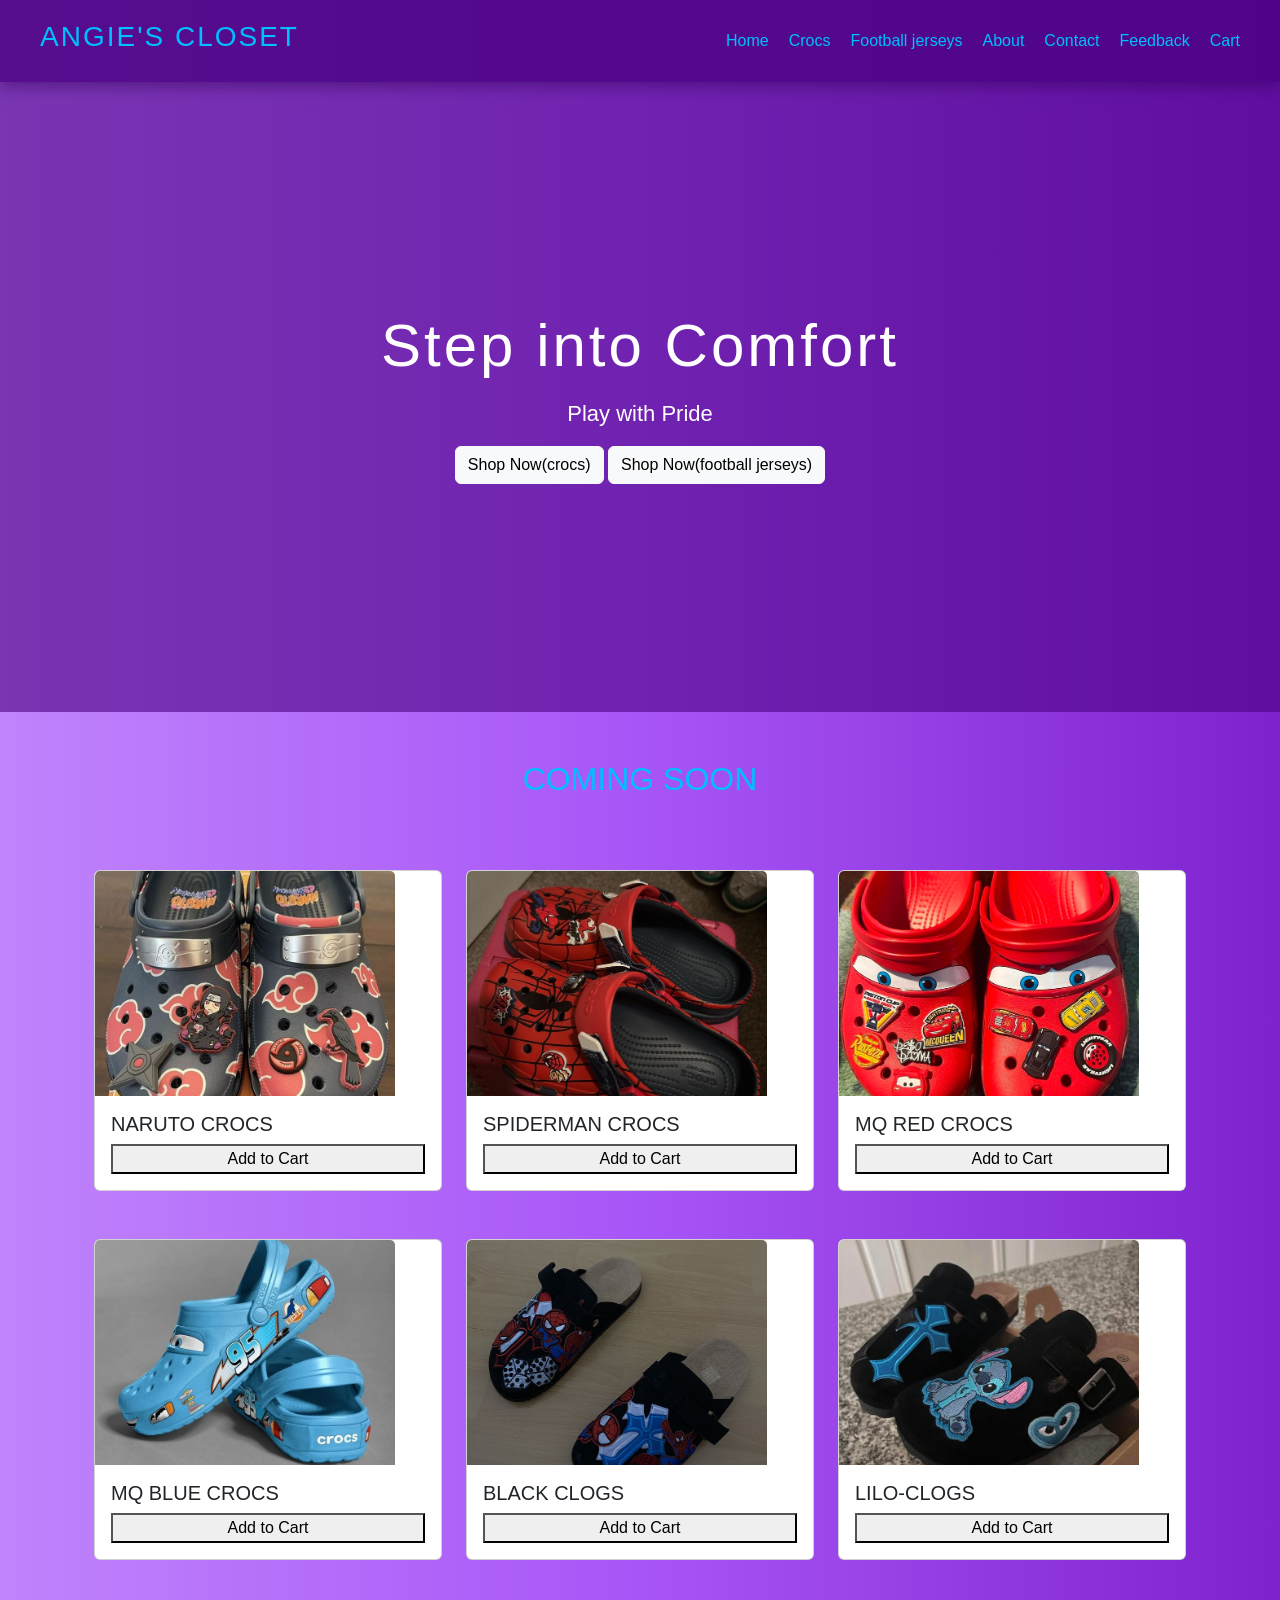
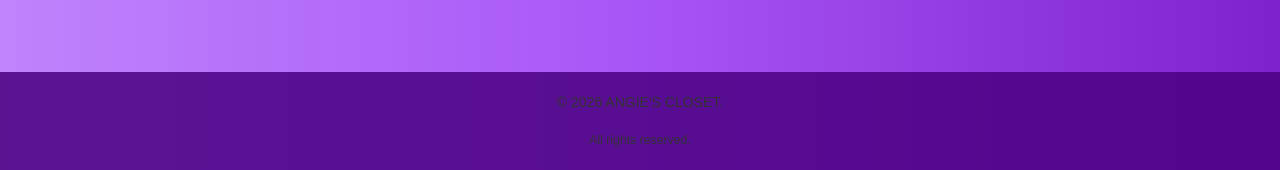
==== commit 77ff6a5f: "Fix card image width to use pixels" ====
--- a/index.html
+++ b/index.html
@@ -11,7 +11,7 @@
 
   <style>
     .card-img-top{
-      width: 10px;
+      width: 10;
       height: auto;
       max-width: 300px;
     }
